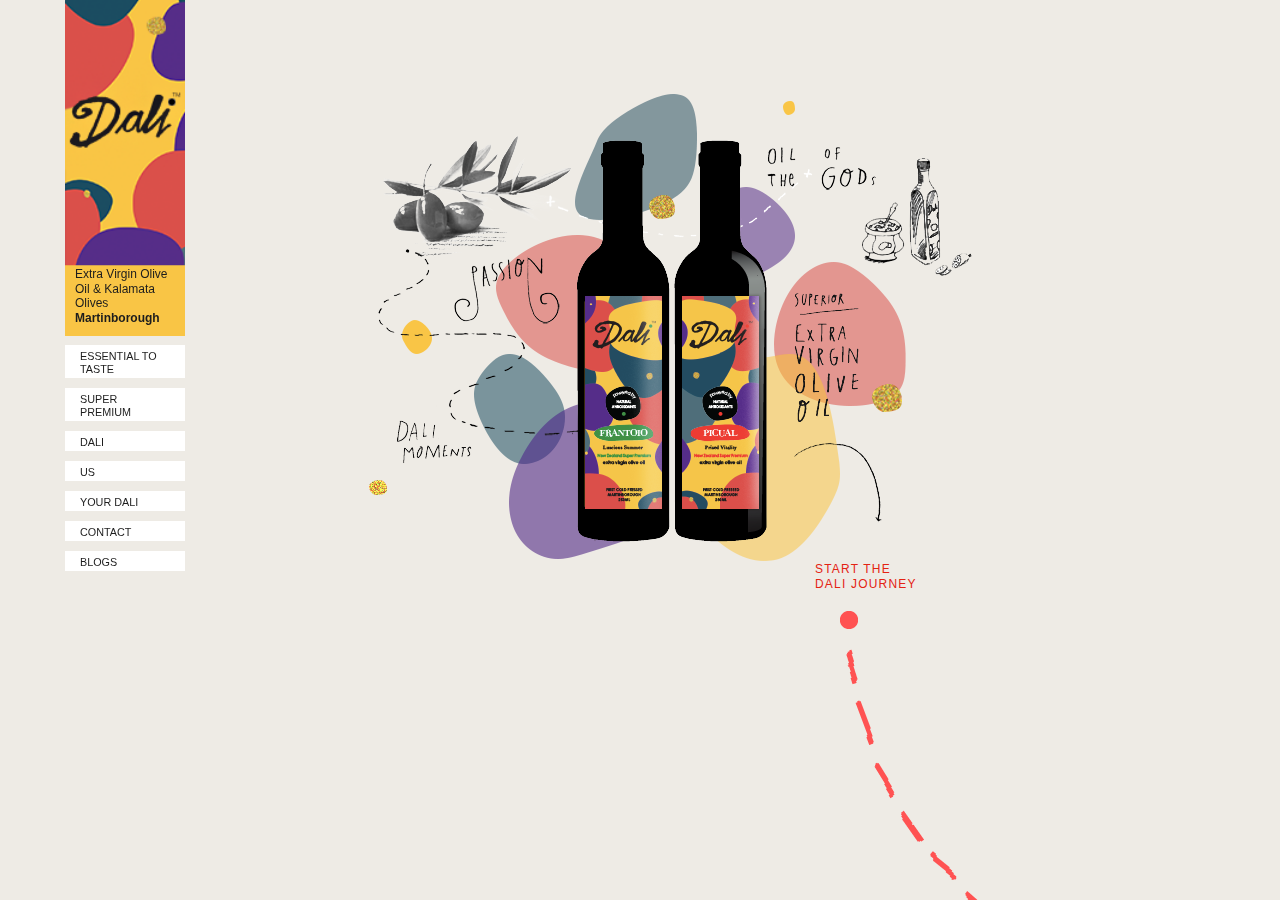
==== index.html @ 635e2612 "added award icons on mobile" ====
<!DOCTYPE html>
<html lang="en">
<head>
	<meta http-equiv="Content-Type" content="text/html; charset=utf-8">
	<meta name="keywords" content="dali moments, olives, oilve oil, extra virgin, picual,journey, award winning, wairarapa, martinborough, new zealand, aotearoa" />
	<meta content="width=device-width, initial-scale=1" name="viewport" />
	
	<link rel="shortcut icon" type="image/x-icon" href="/favicon.ico">
	<title>The Dali Journey</title>

	<link rel="stylesheet" href="scripts/reset.css?v=1" type="text/css" />
	<link rel="stylesheet" href="scripts/style.css?v=7" type="text/css" />
	<link rel="stylesheet" href="scripts/jquery.bxslider.css" type="text/css" />

	<script src="http://ajax.googleapis.com/ajax/libs/jquery/1.8.2/jquery.min.js"></script>
	<script type="text/javascript" src="scripts/js/jquery.bxslider.min.js"></script>
	<script type="text/javascript" src="scripts/js/jquery.scrollTo.js"></script>
	<script type="text/javascript" src="scripts/js/jquery.cycle.lite.js"></script>

	<script>
		$(document).ready(function() {

			$('a.panel').click(function () {
				$('a.panel').removeClass('selected');
				$(this).addClass('selected');		
				current = $(this);		
				$('#container').scrollTo($(this).attr('href'), 1100);		
				return false;
			});
		});
	</script>

	<script type="text/javascript">
		 $(window).load(function(){
		 	$('#daliMomentSlider').bxSlider({
				preloadImages: 'all',
		    	nextSeletor:'pics/next.png',
		    	prevSeletor:'pics/prev.png',
		    	infiniteLoop: false,
		    	hideControlOnEnd: true
    		});
		 	$('#heritageSlider').bxSlider({
		    	nextSeletor:'pics/next.png',
		    	prevImage:'pics/prev.png',
		    	infiniteLoop: false,
		    	hideControlOnEnd: true
    		});
    		$('#productSlider').bxSlider({
		    	nextSeletor:'pics/next.png',
		    	prevImage:'pics/prev.png',
		    	infiniteLoop: false,
		    	hideControlOnEnd: true
    		});
    	 });
	</script>
</head>

<body>

<div id="container">

	<div id="menuWrapper">
		<div id="menuLogo"><a href="#welcome" class="panel"><img src="pics/nav_img.png" alt="Dali" style="width:100%;"><span class="nav_text">Extra Virgin Olive <br> Oil & Kalamata <br>Olives <br> <b>Martinborough</b></span></a></div>
		<div id="menu" class="panel"><ul>
			<li><a href="#ourStory" class="panel">essential to taste</a></li>
			<li><a href="#whyDali" class="panel">super premium</a></li>
			<li><a href="#daliMoment" class="panel">dali</a></li>
			<li><a href="#ourHeritage" class="panel">us</a></li>
			<li><a href="#products" class="panel">your dali</a></li>
			<li><a href="#contact" class="panel">contact</a></li>
			<li><a href="http://daliolives.tumblr.com" target="_blank">blogs</a></li>
		</ul></div>
	</div>

	<!-- <div id="beta"><h1>Beta</h1></div> -->

	<div id="ContentWrapper">
		
		<!-- start of welcome panel -->
		<div id="welcome" class="item">
			<div class="content">
				<img src="pics/homepage.png" />
				<p class="start desktop-hide"><a href="#ourStory" class="panel mobile-start">Start The <br>Dali Journey</a></p>
				<div class="journey"><a href="#ourStory" class="panel"><p>Start The<br />Dali Journey</p></a>
					<img src="pics/welcome-ourStory.png" class="ml550" style="margin-top: 10px;"/>
					<a href="#welcome" class="panel"><p style="margin-left:570px; margin-top:20px;">back</p></a>
					<img src="pics/superior.png" style="margin-left:600px;"></div>
			</div>
		</div>
		<div id="clear"></div>
		<!-- end of welcome panel -->

		<!-- start of ourStory panel -->
		<div id="ourStory" class="item">
			<div class="content">
				<div class="overflow-container">				
					<img src="pics/mediterranean.png" style="margin-top:-100px;">
					<div class="title"><h1>essential to taste</h1></div>
					<div class="left">
						<img src="pics/bicycle.png"/>
						<img src="pics/wairarapa.png" class="nofullwidth" style="margin-bottom: 25px; margin-top:10px;">
						<img src="pics/vintiners.png" class="nofullwidth"></div>
					<div class="right overflow-scroll">
						<p>Kia ora. Welcome to great oil created from local living olives...</p>
						<ul class="bullet">
							<li><b style="color:#E42313;">Dali Frantoio</b>, a World’s Best Olive Oil, summer in a bottle</li>
							<li><b style="color:#19b533;">Dali Picual</b>, top robust oil Spanish-style</li>
							<li><b style="color:#009ACC;">Dali Coupage</b>, leading Tuscan-style blend</li>
							<li><b style="color:#5e319a;">Dali Koroneiki</b>, sublime Greek-style for all seasons</li>
						</ul>
						<p>And great olives...</p>
						<ul class="bullet">
							<li><b>Dali Kalamata</b>, Martinborough gems under dark skies</li>
						</ul>
						<p>From thriving earth, Dali leads in crafting olives for flavour and health. Living olives and oil powered by phenols, nature’s antioxidants. The healthiest oil tastes the best. And in Martinborough we produce some of the finest in Aotearoa and the world - essential to taste.</p>
						<p><i>“...a triumph... divine... sublime... best I’ve tasted…bloody fantastic...”</i> – customers</p>
						<p><i>“...well balanced, harmonious, complex...”</i> – international olive oil judges</p>
	                </div>
				</div>
                <div class="journey">
                	<a href="#whyDali" class="panel"><p style="margin-left:630px; margin-top:270px;">next</p></a>
                	<img src="pics/ourStory-whyDali.png" class="mobile-hide" style="margin-left:680px; margin-top: -300px;"/>
                	<a href="#ourStory" class="panel"><p style="margin-left:1695px;">back</p></a>
                </div>
			</div>
		</div>
		<div id="clear"></div>
		<!-- end of ourStory panel -->

		<!-- start of whyDali panel -->
		<div id="whyDali" class="item">
			<div class="content">
				<div class="overflow-container">
					<img src="pics/ship.png" style="margin-top:-100px" class="ml100">
					<div class="title"><h1>super premium</h1></div>
					<div class="left"><img src="pics/super-premium.png"/></div>
					<div class="right">
						<p>Extra Virgin Olive Oil (EVOO) is proven goodness – cold-milled, first extraction, no additives, infusions or impurities. EVOO demands highest standards in grove management, pressing and storage – and a certificate of approval.  See the red sticker on each bottle.</p>
						<br>
						<p>Dali goes one step further.  Our EVOO contains high levels of phenols, nature’s antioxidants.  The higher the phenolic content the more health benefits. Dali was the first olive oil in New Zealand to label phenol content, so you know the benefits we bring to you.</p>
						<br>
						<p>Dali transfers superior Estate management, care and nature directly to the bottle.  That’s why we call Dali Super Premium Extra Virgin Olive Oil.</p>
		            </div>
		        </div>
                <div class="journey">
                	<img src="pics/oil.png" style="margin-left:650px; margin-top:-150px;">
                	<a href="#daliMoment" class="panel"><p style="margin-left:100px; margin-top:-10px;">next</p></a>
                	<img src="pics/whyDali-daliMoment.png" style="margin-left:105px;"/>
                	<a href="#whyDali" class="panel"><p style="margin-left:420px; margin-top:-25px;">back</p></a>
                </div>
			</div>
		</div>
		<div id="clear"></div>
		<!-- end of whyDali panel -->

		<!-- start of daliMoment panel -->
		<div id="daliMoment" class="item">
			<div class="content">
				<div class="overflow-container">				
					<div class="title"><h1>dali</h1></div>
					<div class="left">
						<div id="daliMomentSlider">
							<img src="pics/daligoddess.png" width="300px"/>
							<img src="pics/dalivillage.png" width="300px"/>
							<img src="pics/dalichina.png" width="300px"/>
							<img src="pics/daliarabic.png" width="300px"/>
							<img src="pics/dalipainter.png" width="300px"/>
						</div>					
					</div>
					<div class="right">
						<h1>The name Dali is<br />as enduring and noble as the olive itself. Dali is a composite image<br />for our olive grove.</h1><hr style="margin:0 25px 15px; border: 1px solid #B2B2B2;"/>
						<p>Dali expresses global influences – olive varieties transported to New Zealand, the last country to be settled. Local influences provide added benefits – flavours translated by local terroir and sustainable grove management.</p>
						<img src="pics/dalimoments.png" alt="Dali Moments" style="margin: 15px 12px;"/>
					</div>
				</div>
				<div class="journey">
					
					<img src="pics/daliMoment-ourHeritage.png" style="margin-left:-380px; margin-top:50px;"/>
					<a href="#ourHeritage" class="panel"><p style="margin-left:450px; margin-top:-440px;">next</p></a>
					<a href="#daliMoment" class="panel"><p style="margin-left:-375px; margin-top:370px;">back</p></a>					
					<img src="pics/award.png" style="margin-left:-1130px;">
				</div>
				
			</div>
		</div>
		<div id="clear"></div>
		<!-- end of daliMoment panel -->

		<!--start of ourHeritage panel -->
		<div id="ourHeritage" class="item">
			<div class="content">
				<div class="overflow-container no-pt">				
					<div class="title"><h1>us</h1></div>
					<div id="heritageSlider">
						<div class="slider-1">
							<div class="left"><img src="pics/Leccino-in-hands.png"></div>
					        <div class="right overflow-scroll">
					            <p>Dali denotes leadership.  We proudly progress the best olive oil making.  As guardians of a Martinborough olive grove since 2011 we’ve sailed in a new direction to:</p>
					            <ul class="bullet">
					            	<li>Win ‘A World’s Best Olive Oil’ in New York, several Best in Class, top medals</li>
					            	<li>Win ‘The Best Luxury Olive Oils in the World’, one of 25 groves worldwide, a first for NZ</li>
					            	<li>Record polyphenols on our labels, the first in NZ to do so</li>
					            	<li>Grow by Bio-dynamic and Organic practices, doubling soil carbon in five years</li>
					            	<li>Produce our region’s first commercial Kalamata olives</li>
					            	<li>Contribute to UNICEF from sales</li>
					            </ul>
					            <p>Dali Estate undulates north on Martinborough loam soil. It supports 1100 trees thanks to innovative, regenerative farming practices. Trees grow in a diverse sward amid an indigenous wetland and assorted fruit, nut, and nitrogen-fixing trees. Biodiversity breeds beneficial soil and biotic life.</p>
					            <p>Soil is the tree’s stomach.  As the world depletes its vital topsoil and humus, we are adding to ours.  In five years, Dali Estate has doubled its Organic Matter and soil carbon, the building blocks of the fertile layer and soil energy.</p>
					        </div>
					    </div>
					    <div class="slider-2">
					    	<div class="left">
					    		<img src="pics/US_P2.png">
					    	</div>
					        <div class="right overflow-scroll">
					            <p>Soil quality is matched above the ground with seasonal foliar sprays developed by the world’s leading agronomists. Delivered to meet needs. Nature and science hand in hand.</p>
					        	<p>Adding to grove care, Dali fruit is hand-harvested, caught on the fly above the ground, and pressed early to maximise flavour and phenols, ensuring you taste living olives in our EVOO.</p>
					        	<p>Dali Estate applies global and our own research, including a new method to determine harvest time.  Our small environmental footprint aims to always be carbon negative.</p>
					        	<p>We are a family-owned business.  Ross Vintiner is the Olive Oil Maker supported by partner Andrea Stewart and daughters Zeenat and Sazia.  Dali could not exist without invaluable customers, local advisors, services, helpers, and the wonderful outlets that use and sell Dali.</p>
					        	<p>Thanks to the village – and nature – for helping us produce great olive oil and olives.</p>
					        </div>
					    </div>
					</div>
				</div>
		        <div class="journey">
		        	<img src="pics/tree.png" style="margin-left:720px; margin-top:-220px;">
		        	<a href="#products" class="panel"><p style="margin-left:500px; margin-top:-90px;">next</p></a>
		        	<img src="pics/ourHeritage-products.png" style="margin-left:-325px; margin-top:10px;"/>
		        	<a href="#ourHeritage" class="panel"><p style="margin-left:-335px; margin-top:-40px;">back</p></a>
		        </div>
		        <div class="award-container">	        	
					<img src="pics/award-logo.png">
					<img src="pics/award2.png">
		        </div>
			</div>
		</div>
		<div id="clear"></div>
		<!-- end of ourHeritage panel -->

		<!-- start of products panel -->
		<div id="products" class="item">
			<div class="content">				
		        <div class="overflow-container no-pt">
					<div class="title"><h1>your dali</h1></div>
					<div id="productSlider">
						<div class="slider-1">
							<div class="left"><img src="pics/Your-Dali-P1.png"></div>
							<div class="right overflow-scroll">
								<div id="title" style="background-color: #E42313;"><h1>Dali Picual</h1></div>
								<div class="copy">
									<p>250ml & 750ml of gourmet passion from the Estate’s supreme Spanish varietal, Picual.  Intense green, full flavour with hints of leaf, watercress, almond, apple, the world’s most stable oil with long shelf life, high smoke point and high polyphenols.  Best in Class and Gold Medals.</p>
									<p><i>Food match: Stronger foods and diva moods like roasted or frying dishes, stir fries, spiced dishes, bold soups, bread, cheese, fish, meat, roast vegetable salad, dipping if you dare, Shiraz wine</i></p>
								</div>
								<div id="title" style="background-color: #19b533;"><h1>Dali Frantoio</h1></div>
								<div class="copy">
									<p>250ml & 750ml of golden oil from the Tuscan queen of olives, the sublime Frantoio, an Estate favourite for summer dishes that last all year.  Judged in New York as a Wold’s Best Olive Oil, Best in Class, Champion and Gold Medals.</p>
									<p><i>Food match: lighter and sweeter foods, salads, cheese, dips, chocolate, ice cream, citrus zest, the one to use when you want to infuse oil, far superior made fresh in your pan; Sauvignon Blanc</i></p>
								</div>
							</div>
						</div>

						<div class="slider-2">
							<div class="left"><img src="pics/Your-Dali-P2.png"></div>
							<div class="right overflow-scroll">
								<div id="title" style="background-color:#009ACC;"><h1>Dali Coupage</h1></div>
								<div class="copy">
									<p>250ml coupage (blend) of herbaceous oils from Tuscan varieties Leccino, Frantoio and Pendolino, a luscious kiss of spice, versatile for all occasions. Good enough for a Gold Medal and to match with local Pinot Noir.</p>
									<p><i>Food match: Mediterranean such as pasta, pizza, frittata, risotto, drizzle over vegetables, salads, soups, couscous, ciabatta bread, dipping, great for making bread, pesto, hummus, sauces, muffins and cakes – use instead of butter</i></p>
			                	</div>
			                	<div id="title" style="background-color:#5e319a;"><h1>Dali Koroneiki</h1></div>
			                	<div class="copy">
			                		<p>250ml of Greek magic made in Martinborough.  Deep flavours, an oil for all seasons with potential to become the great oil of New Zealand.  On the rise. Climbing the medal board.</p>
			                		<p><i>Food match: As for Dali Coupage but with even greater versatility.  Like Dali Picual this oil stands kitchen heat.  For frying stronger foods, like seafood and vegetables, drizzling, dipping. Turn on the music and let Koroneiki sing.  </i></p>
			                	</div>
							</div>
						</div>
						<div class="slider-3">
							<div class="left"><img src="pics/Your-Dali-P3.png"></div>
							<div class="right overflow-scroll">							
								<div id="title" style="background-color:black;"><h1>Dali Kalamata</h1></div>
								<div class="copy">
									<p>Local gems in a bottle, the first commercial Kalamata olives south of Hawkes Bay, firm, rich, addictive.  Warm with Dali Frantoio. Awarded.</p>
								</div>
								<div id="title" style="background-color: grey;"><h1>Ordering</h1></div>
								<div class="copy">
									<p>To purchase Dali, it’s simple, quick with free delivery.</p>
									<ul>
										<li>1. Dali Picual, Frantoio, Coupage and Koroneiki can be purchased directly by emailing orders to <a href="mailto:info@daliolives.co.nz">info@daliolives.co.nz</a></li>
										<li>2. Minimum orders – 2x 250ml bottles of above, 2x 750mL Dali Picual or Dali Frantoio only; 6x bottles Dali Kalamata Olives. Price on application.</li>
										<li>3. Price will include GST and courier. New Zealand purchases only.</li>
										<li>4. The Vintiner’s Grove Ltd account and your delivery details are confirmed with you. Courier despatch follows receipt of your internet banking payment.</li>
									</ul>
									<p>Dali oils are available at Moore Wilson’s Fresh in the Wellington region and top Wellington and Wairarapa retailers and restaurants. Bulk sales are by negotiation.</p>
								</div>
							</div>
						</div>
						<div class="slider-4">
							<div class="left"><img src="pics/Your-Dali-P4.png"></div>
							<div class="right">							
								<div id="title" style="background-color: grey;"><h1>Care</h1></div>
								<div class="copy">
									<p>The enemies of olive oil are air, light, moisture, heat and time</p>
									<p class="tick">For best flavour and health benefits of true extra virgin olive oil, select fresh, certified oil in dark glass bottles (less than 24 months from the harvest/milling date)</p>
									<p class="tick">Store the closed bottles in a cool (15-18C), dark, dry place (not refrigerator)</p>
									<p class="tick">When opened, use EVOO within two months and olives within two weeks</p>
									<p class="tick">Look for oils high in polyphenols (above 200mg/kg are best) – Dali polyphenol levels are recorded on each bottle</p>
								</div>
							</div>
						</div>
					</div>
		        </div>
				<div class="journey">
					<a href="#contact" class="panel"><p style="margin-left:195px; margin-top:10px;">next</p>
					</a><img src="pics/products-contact.png" style="margin-left:200px;">
					<a href="#products" class="panel"><p style="margin-left:930px; margin-top:-155px;">back</p></a></div>
			</div>
		</div>
		<div id="clear"></div>
		<!-- end of proudcts panel -->

		<!-- start of contact panel -->
		<div id="contact" class="item">
			<div class="content">
				<div class="overflow-container no-pt">
					<div class="title"><h1>contact</h1></div>
					<div class="left"><img src="pics/contact.png"></div>
			        <div class="right">
						<p>To order, join our mailing list or to provide feedback, please email: </p>
						<p style="color:#FF5252;font-weight:bold"><a href="mailto:info@daliolives.co.nz">info@daliolives.co.nz</a></p>
						<p>Please read the Blogs for latest Dali news, recipes and tips on ways to use great olive oil and olives.  Thank you for your time.</p>
						<br>
						<p><i>Dali.</i></p>
						<p><i>Essential to Taste.</i></p>
	                    <img src="pics/martinborough.png" style="margin-left:25px; width: 80%; margin-top:20px;"/>
			            <img src="pics/vintiners.png" style="margin-left:280px; margin-top:-220px;" />
			        </div>
			    </div>
			</div>
		</div>
		<!-- end of contact panel -->
	</div>

</div>




</body>
---- scripts/style.css ----
body {height:100%;width:100%;margin:0;padding:0;overflow:hidden;font-family: Helvetica, Arial, sans-serif;font-size:12px;font-weight:100;color: #706F6F;background-color: #EEEBE5;}

#container {width:100%;	height:100%;position:absolute;top:0;left:0;overflow:hidden;}

a, a:hover, a:visited, a:active {color:inherit;text-decoration:none;z-index: 1000;}
p {font-size: 1em;line-height: 1.2; letter-spacing: 0.1em;margin: 10px 25px;}

#menuWrapper {z-index: 1000;width: 120px;left: 65px; top: 0;position: fixed;color: #1D1D1D;}
#menuLogo {height: 335px;background-color: #FDC400; position: relative;}
#menuLogo h1 {text-transform:uppercase;font-weight:600;font-size:1.1em;line-height:1.2;	margin-top:25px;}
#menu li {width:90px;list-style:none;margin:10px 0 10px;background-color:#ffffff;text-transform:uppercase;font-size:0.9em;line-height:1.2;padding:5px 15px 2px;}

#beta {background-color: #FDC400; width: 120px; height: 40px; clear: both; left:65px; bottom: 0; position: fixed;}
#beta h1 {text-transform:uppercase;font-weight:600;font-size:1.1em;line-height:1.2;	margin-top:15px; margin-left: 40px;}

#contentWrapper {margin:0 auto;position:relative;}

.selected {font-weight:700;}
.clear {clear:both;}
.title {background-color:#ffffff;width:130px;float:right;margin-bottom:10px;padding:5px 5px 5px 10px;font-size:1.3em;font-weight:500;text-transform:uppercase;clear: both;}
.left {width: 300px;height: 450px;margin-right: 10px;border: 5px solid #ffffff;float: left;clear: both;}
.right {width: 270px;height: 455px;margin-left: 10px;border-top: 5px solid #FBB800;float: left;background-color: #ffffff;}
.right p a{text-decoration: underline;}
.item {width:100%;height:100%;float:left;margin:0 auto;}
.content {width:600px;height:500px;position:relative;margin:5% auto;}
.journey {z-index:1; color:#FF5252;text-transform: uppercase;position: relative;}

#welcome {position:relative;}
#welcome .content {width: 700px; height: 600px;}
#welcome p {text-transform:uppercase;color:#E42313;padding-left:500px;margin-top: -30px;}

#ourStory {margin-top:50px;margin-left:1150px;position:relative;}
#ourStory .right h1{font-weight: 500;font-size: 1.5em;line-height: 1.2;letter-spacing: 0.1em;margin: 15px 15px 15px 25px;color: #B2B2B2;}

#whyDali {margin-left: 2150px; margin-top: -230px;position: relative;}
#whyDali .right h1 {font-weight: 500;font-size: 1.7em;line-height: 1.2;letter-spacing: 0.1em;margin: 15px 25px;color: #B2B2B2;}

#daliMoment {margin-left: 2400px; margin-top: 300px; position: relative;}
#daliMoment .right h1 {font-weight: 500;font-size: 1.7em;line-height: 1.2;letter-spacing: 0.1em;margin: 15px 25px;color: #B2B2B2;}
/*#daliMoment #daliMomentSlider img {margin-left: 50px; margin-top: 25px;}*/

#ourHeritage {margin-left:1400px;margin-top:70px;position: relative;}

#products {margin-left:430px; margin-top:-250px;  position:relative;}
#products .left {width: 340px; height: 450px; margin-right:10px; border:0; background-color:#F4F0EE;}
#products .right {width: 250px;margin:0; border:0;	background: none;}
#products #title {color: #ffffff; text-transform:uppercase; padding: 10px 25px;margin-bottom: 10px;font-size: 1.5em;font-weight: 600;letter-spacing: 2px;}
#products .copy h1 {padding: 25px 25px 0;font-style: italic;font-size: 1.3em;}
#products .copy h2 {padding: 5px 25px 0;font-style: italic;font-size: 1.3em;}
#products p {margin: 0 0 10px 0}

#contact {margin-left: 1500px; margin-top: -90px; margin-bottom:100px; position: relative;}
#contact .left {background-color:#ffffff;}
#contact .right h1{font-weight: 500;font-size: 1.7em;line-height: 1.2;letter-spacing: 0.1em;margin: 15px 0 15px 25px;color: #B2B2B2;}

.bx-prev{margin-left: 480px;margin-top: -30px;position: absolute;}
.bx-next {margin-left: 550px;position: absolute;margin-top: -30px;}
.bx-pager.bx-default-pager {z-index: 1000;}
#ourStory ul, #heritageSlider ul {margin: 10px 25px;}
ul li {margin-bottom: 5px;}
#ourStory ul li b{font-weight: bold;}
i {font-style: italic;}
b {font-weight: bold;}
.overflow-scroll {overflow: scroll;}
.bullet li{margin-left: 10px;position: relative;}
.bullet li:before{
	content: '•';
	position: absolute;
	left: -10px;
}
.tick {
	position: relative;
	margin-left: 20px!important;
}
.tick:before{
	content: '\2713';
    position: absolute;
    left: -15px;
}
.ml550 {
	margin-left: 550px;
}

.desktop-hide {
	display: none;
}

#menu ul li a {
	font-weight: 400;
}
#menu ul li a.selected { 
	font-weight: 700;
}

.nav_text {
    position: absolute;
    left: 0;
    width: calc(100% - 20px);
    bottom: 0px;
    padding: 10px;
    font-weight: 400;
}

.award-container {
	position: absolute;
	right: calc(100% + 10px); 
	bottom: 0;
}

.award-container img{
	width: 100px;
}

@media (max-width: 736px) {
	.award-container {
		right: unset;
		left: 0;
		display: flex;
		flex-direction: column;
	}
	.nav_text {
	    font-size: 10px;
	    line-height: 12px;
    	padding: 5px 10px;
	}
	#menuWrapper {
	    left: 0;
	    width: 100px;
	}
	#menu li {
		width: 60px;
	    margin: 10px 0;
	    padding: 5px 20px;
	}
	#menuLogo {
		height: unset;
	}
	#welcome .content {
	    height: 100vh;
	    margin: unset;
	    width: unset;
	}
	#welcome .content img{
	    width: calc(100% - 40px);
	    left: 65px;
	    top: 40%;
	    position: absolute;
	    transform: translateY(-50%);
	}

	.content {
	    width: 100vw;
	    height: 100vh;
	    margin-top: 0;
	}
	.overflow-container {
	    overflow: scroll;
	    padding-top: 100px;
	    width: 100%;
	    height: calc(85% - 100px);
	    padding-bottom: 100px;
	}
	.overflow-container.no-pt {
		padding-top: 0;
		height: 100%;
	}
	.right,
	.left {
		width: calc(100% - 100px)!important;
		position: relative;
		left: 100px;
		border: 0;
		margin-left: 0;
		height: unset;
		margin-right: 0;
		overflow: hidden;
	} 
	.right img,
	.left img {
		width: 100%;
	}
	img.nofullwidth {
		width: auto!important;
	}
	.ml100 {
		margin-left: 100px;
	}
	.mobile-hide {
		display: none;
	}
	.desktop-hide {
		display: block;
	}
	.bx-wrapper .bx-pager {
	    padding-top: 0px!important;
	    bottom: -15px!important;
	}
	.bx-wrapper .bx-viewport {
		box-shadow: none!important;
		border: 0!important;
		background: unset!important;
		left: unset!important;
	}

	#welcome p.start {
		padding-left: 0;
		margin-top: 0;
		position: absolute;
	    bottom: 25%;
	    left: 50%;
	}

	.bx-wrapper .bx-pager {
	    top: 58vh!important;
	    left: 14%;
	    height: 10px;
	}

	#daliMoment .bx-wrapper .bx-pager {
		bottom: 0%!important;
		top: unset!important;
	}

	#products .bx-wrapper .bx-pager {
		top: 430px!important;
	}

	.bx-wrapper {
		overflow: hidden;
	    width: 100%;
	}

	#ourHeritage .right {
		padding-top: 20px;
	}

	.mobile-start {
		position: relative;
	}

	.mobile-start::after {
		content: '';
		position: absolute;
		width: 10px;
		height: 10px;
		background-color: #E42313;
		border-radius: 50px;
		top: calc(100% + 10px);
	    left: 50%;
	}
}
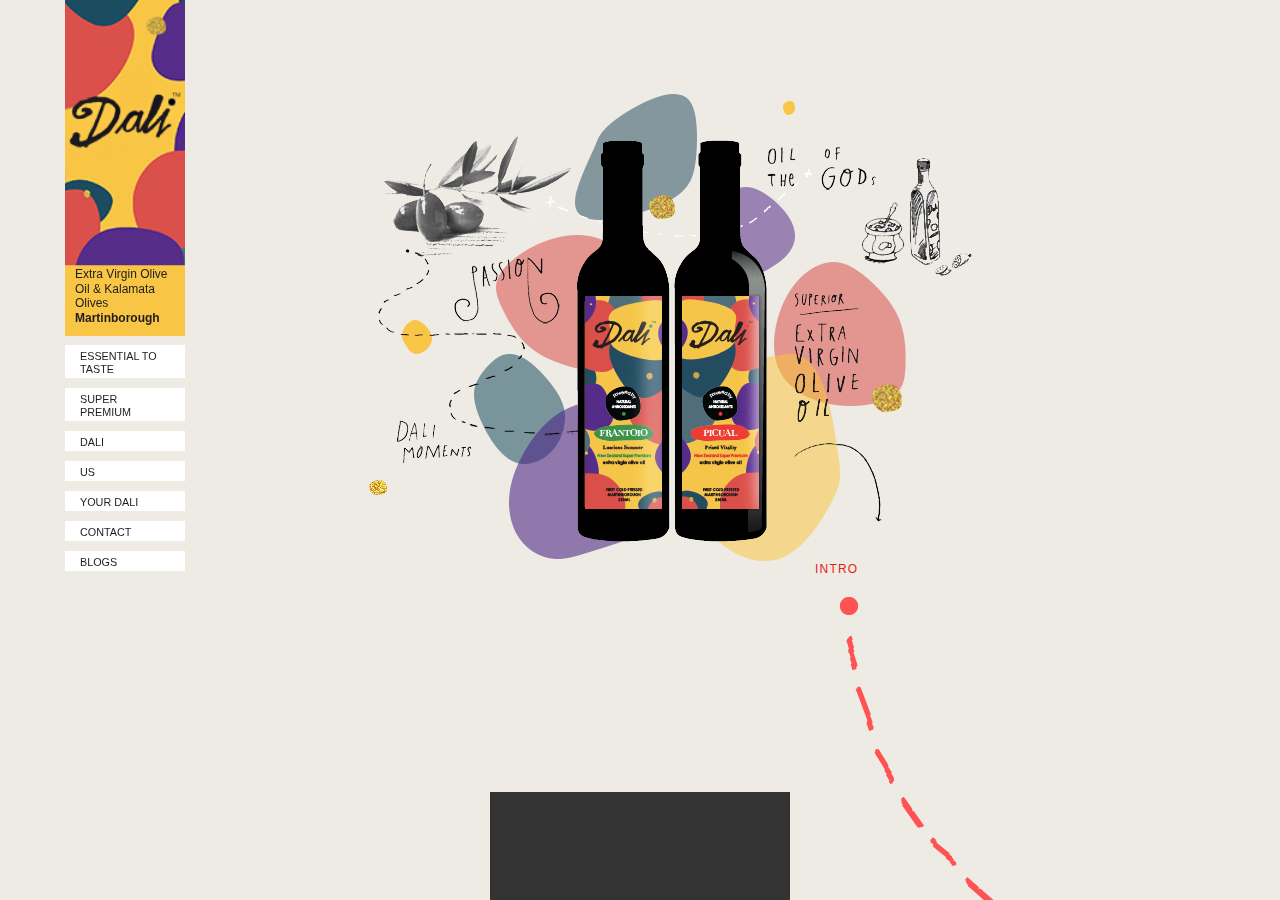
==== commit 19e99e0a: "added intro video without the video, because file is too big for git" ====
--- a/index.html
+++ b/index.html
@@ -1,346 +1,495 @@
 <!DOCTYPE html>
 <html lang="en">
+
 <head>
-	<meta http-equiv="Content-Type" content="text/html; charset=utf-8">
-	<meta name="keywords" content="dali moments, olives, oilve oil, extra virgin, picual,journey, award winning, wairarapa, martinborough, new zealand, aotearoa" />
-	<meta content="width=device-width, initial-scale=1" name="viewport" />
-	
-	<link rel="shortcut icon" type="image/x-icon" href="/favicon.ico">
-	<title>The Dali Journey</title>
-
-	<link rel="stylesheet" href="scripts/reset.css?v=1" type="text/css" />
-	<link rel="stylesheet" href="scripts/style.css?v=7" type="text/css" />
-	<link rel="stylesheet" href="scripts/jquery.bxslider.css" type="text/css" />
-
-	<script src="http://ajax.googleapis.com/ajax/libs/jquery/1.8.2/jquery.min.js"></script>
-	<script type="text/javascript" src="scripts/js/jquery.bxslider.min.js"></script>
-	<script type="text/javascript" src="scripts/js/jquery.scrollTo.js"></script>
-	<script type="text/javascript" src="scripts/js/jquery.cycle.lite.js"></script>
-
-	<script>
-		$(document).ready(function() {
-
-			$('a.panel').click(function () {
-				$('a.panel').removeClass('selected');
-				$(this).addClass('selected');		
-				current = $(this);		
-				$('#container').scrollTo($(this).attr('href'), 1100);		
-				return false;
-			});
-		});
-	</script>
-
-	<script type="text/javascript">
-		 $(window).load(function(){
-		 	$('#daliMomentSlider').bxSlider({
-				preloadImages: 'all',
-		    	nextSeletor:'pics/next.png',
-		    	prevSeletor:'pics/prev.png',
-		    	infiniteLoop: false,
-		    	hideControlOnEnd: true
-    		});
-		 	$('#heritageSlider').bxSlider({
-		    	nextSeletor:'pics/next.png',
-		    	prevImage:'pics/prev.png',
-		    	infiniteLoop: false,
-		    	hideControlOnEnd: true
-    		});
-    		$('#productSlider').bxSlider({
-		    	nextSeletor:'pics/next.png',
-		    	prevImage:'pics/prev.png',
-		    	infiniteLoop: false,
-		    	hideControlOnEnd: true
-    		});
-    	 });
-	</script>
+  <meta http-equiv="Content-Type" content="text/html; charset=utf-8">
+  <meta name="keywords"
+    content="dali moments, olives, oilve oil, extra virgin, picual,journey, award winning, wairarapa, martinborough, new zealand, aotearoa" />
+  <meta content="width=device-width, initial-scale=1" name="viewport" />
+
+  <link rel="shortcut icon" type="image/x-icon" href="/favicon.ico">
+  <title>The Dali Journey</title>
+
+  <link rel="stylesheet" href="scripts/reset.css?v=1" type="text/css" />
+  <link rel="stylesheet" href="scripts/style.css?v=8" type="text/css" />
+  <link rel="stylesheet" href="scripts/jquery.bxslider.css" type="text/css" />
+
+  <script src="http://ajax.googleapis.com/ajax/libs/jquery/1.8.2/jquery.min.js"></script>
+  <script type="text/javascript" src="scripts/js/jquery.bxslider.min.js"></script>
+  <script type="text/javascript" src="scripts/js/jquery.scrollTo.js"></script>
+  <script type="text/javascript" src="scripts/js/jquery.cycle.lite.js"></script>
+
+  <script>
+    $(document).ready(function () {
+
+      $('a.panel').click(function () {
+        $('a.panel').removeClass('selected');
+        $(this).addClass('selected');
+        current = $(this);
+        $('#container').scrollTo($(this).attr('href'), 1100);
+        return false;
+      });
+    });
+  </script>
+
+  <script type="text/javascript">
+    $(window).load(function () {
+      $('#daliMomentSlider').bxSlider({
+        preloadImages: 'all',
+        nextSeletor: 'pics/next.png',
+        prevSeletor: 'pics/prev.png',
+        infiniteLoop: false,
+        hideControlOnEnd: true
+      });
+      $('#heritageSlider').bxSlider({
+        nextSeletor: 'pics/next.png',
+        prevImage: 'pics/prev.png',
+        infiniteLoop: false,
+        hideControlOnEnd: true
+      });
+      $('#productSlider').bxSlider({
+        nextSeletor: 'pics/next.png',
+        prevImage: 'pics/prev.png',
+        infiniteLoop: false,
+        hideControlOnEnd: true
+      });
+    });
+  </script>
 </head>
 
 <body>
 
-<div id="container">
-
-	<div id="menuWrapper">
-		<div id="menuLogo"><a href="#welcome" class="panel"><img src="pics/nav_img.png" alt="Dali" style="width:100%;"><span class="nav_text">Extra Virgin Olive <br> Oil & Kalamata <br>Olives <br> <b>Martinborough</b></span></a></div>
-		<div id="menu" class="panel"><ul>
-			<li><a href="#ourStory" class="panel">essential to taste</a></li>
-			<li><a href="#whyDali" class="panel">super premium</a></li>
-			<li><a href="#daliMoment" class="panel">dali</a></li>
-			<li><a href="#ourHeritage" class="panel">us</a></li>
-			<li><a href="#products" class="panel">your dali</a></li>
-			<li><a href="#contact" class="panel">contact</a></li>
-			<li><a href="http://daliolives.tumblr.com" target="_blank">blogs</a></li>
-		</ul></div>
-	</div>
-
-	<!-- <div id="beta"><h1>Beta</h1></div> -->
-
-	<div id="ContentWrapper">
-		
-		<!-- start of welcome panel -->
-		<div id="welcome" class="item">
-			<div class="content">
-				<img src="pics/homepage.png" />
-				<p class="start desktop-hide"><a href="#ourStory" class="panel mobile-start">Start The <br>Dali Journey</a></p>
-				<div class="journey"><a href="#ourStory" class="panel"><p>Start The<br />Dali Journey</p></a>
-					<img src="pics/welcome-ourStory.png" class="ml550" style="margin-top: 10px;"/>
-					<a href="#welcome" class="panel"><p style="margin-left:570px; margin-top:20px;">back</p></a>
-					<img src="pics/superior.png" style="margin-left:600px;"></div>
-			</div>
-		</div>
-		<div id="clear"></div>
-		<!-- end of welcome panel -->
-
-		<!-- start of ourStory panel -->
-		<div id="ourStory" class="item">
-			<div class="content">
-				<div class="overflow-container">				
-					<img src="pics/mediterranean.png" style="margin-top:-100px;">
-					<div class="title"><h1>essential to taste</h1></div>
-					<div class="left">
-						<img src="pics/bicycle.png"/>
-						<img src="pics/wairarapa.png" class="nofullwidth" style="margin-bottom: 25px; margin-top:10px;">
-						<img src="pics/vintiners.png" class="nofullwidth"></div>
-					<div class="right overflow-scroll">
-						<p>Kia ora. Welcome to great oil created from local living olives...</p>
-						<ul class="bullet">
-							<li><b style="color:#E42313;">Dali Frantoio</b>, a World’s Best Olive Oil, summer in a bottle</li>
-							<li><b style="color:#19b533;">Dali Picual</b>, top robust oil Spanish-style</li>
-							<li><b style="color:#009ACC;">Dali Coupage</b>, leading Tuscan-style blend</li>
-							<li><b style="color:#5e319a;">Dali Koroneiki</b>, sublime Greek-style for all seasons</li>
-						</ul>
-						<p>And great olives...</p>
-						<ul class="bullet">
-							<li><b>Dali Kalamata</b>, Martinborough gems under dark skies</li>
-						</ul>
-						<p>From thriving earth, Dali leads in crafting olives for flavour and health. Living olives and oil powered by phenols, nature’s antioxidants. The healthiest oil tastes the best. And in Martinborough we produce some of the finest in Aotearoa and the world - essential to taste.</p>
-						<p><i>“...a triumph... divine... sublime... best I’ve tasted…bloody fantastic...”</i> – customers</p>
-						<p><i>“...well balanced, harmonious, complex...”</i> – international olive oil judges</p>
-	                </div>
-				</div>
-                <div class="journey">
-                	<a href="#whyDali" class="panel"><p style="margin-left:630px; margin-top:270px;">next</p></a>
-                	<img src="pics/ourStory-whyDali.png" class="mobile-hide" style="margin-left:680px; margin-top: -300px;"/>
-                	<a href="#ourStory" class="panel"><p style="margin-left:1695px;">back</p></a>
-                </div>
-			</div>
-		</div>
-		<div id="clear"></div>
-		<!-- end of ourStory panel -->
-
-		<!-- start of whyDali panel -->
-		<div id="whyDali" class="item">
-			<div class="content">
-				<div class="overflow-container">
-					<img src="pics/ship.png" style="margin-top:-100px" class="ml100">
-					<div class="title"><h1>super premium</h1></div>
-					<div class="left"><img src="pics/super-premium.png"/></div>
-					<div class="right">
-						<p>Extra Virgin Olive Oil (EVOO) is proven goodness – cold-milled, first extraction, no additives, infusions or impurities. EVOO demands highest standards in grove management, pressing and storage – and a certificate of approval.  See the red sticker on each bottle.</p>
-						<br>
-						<p>Dali goes one step further.  Our EVOO contains high levels of phenols, nature’s antioxidants.  The higher the phenolic content the more health benefits. Dali was the first olive oil in New Zealand to label phenol content, so you know the benefits we bring to you.</p>
-						<br>
-						<p>Dali transfers superior Estate management, care and nature directly to the bottle.  That’s why we call Dali Super Premium Extra Virgin Olive Oil.</p>
-		            </div>
-		        </div>
-                <div class="journey">
-                	<img src="pics/oil.png" style="margin-left:650px; margin-top:-150px;">
-                	<a href="#daliMoment" class="panel"><p style="margin-left:100px; margin-top:-10px;">next</p></a>
-                	<img src="pics/whyDali-daliMoment.png" style="margin-left:105px;"/>
-                	<a href="#whyDali" class="panel"><p style="margin-left:420px; margin-top:-25px;">back</p></a>
-                </div>
-			</div>
-		</div>
-		<div id="clear"></div>
-		<!-- end of whyDali panel -->
-
-		<!-- start of daliMoment panel -->
-		<div id="daliMoment" class="item">
-			<div class="content">
-				<div class="overflow-container">				
-					<div class="title"><h1>dali</h1></div>
-					<div class="left">
-						<div id="daliMomentSlider">
-							<img src="pics/daligoddess.png" width="300px"/>
-							<img src="pics/dalivillage.png" width="300px"/>
-							<img src="pics/dalichina.png" width="300px"/>
-							<img src="pics/daliarabic.png" width="300px"/>
-							<img src="pics/dalipainter.png" width="300px"/>
-						</div>					
-					</div>
-					<div class="right">
-						<h1>The name Dali is<br />as enduring and noble as the olive itself. Dali is a composite image<br />for our olive grove.</h1><hr style="margin:0 25px 15px; border: 1px solid #B2B2B2;"/>
-						<p>Dali expresses global influences – olive varieties transported to New Zealand, the last country to be settled. Local influences provide added benefits – flavours translated by local terroir and sustainable grove management.</p>
-						<img src="pics/dalimoments.png" alt="Dali Moments" style="margin: 15px 12px;"/>
-					</div>
-				</div>
-				<div class="journey">
-					
-					<img src="pics/daliMoment-ourHeritage.png" style="margin-left:-380px; margin-top:50px;"/>
-					<a href="#ourHeritage" class="panel"><p style="margin-left:450px; margin-top:-440px;">next</p></a>
-					<a href="#daliMoment" class="panel"><p style="margin-left:-375px; margin-top:370px;">back</p></a>					
-					<img src="pics/award.png" style="margin-left:-1130px;">
-				</div>
-				
-			</div>
-		</div>
-		<div id="clear"></div>
-		<!-- end of daliMoment panel -->
-
-		<!--start of ourHeritage panel -->
-		<div id="ourHeritage" class="item">
-			<div class="content">
-				<div class="overflow-container no-pt">				
-					<div class="title"><h1>us</h1></div>
-					<div id="heritageSlider">
-						<div class="slider-1">
-							<div class="left"><img src="pics/Leccino-in-hands.png"></div>
-					        <div class="right overflow-scroll">
-					            <p>Dali denotes leadership.  We proudly progress the best olive oil making.  As guardians of a Martinborough olive grove since 2011 we’ve sailed in a new direction to:</p>
-					            <ul class="bullet">
-					            	<li>Win ‘A World’s Best Olive Oil’ in New York, several Best in Class, top medals</li>
-					            	<li>Win ‘The Best Luxury Olive Oils in the World’, one of 25 groves worldwide, a first for NZ</li>
-					            	<li>Record polyphenols on our labels, the first in NZ to do so</li>
-					            	<li>Grow by Bio-dynamic and Organic practices, doubling soil carbon in five years</li>
-					            	<li>Produce our region’s first commercial Kalamata olives</li>
-					            	<li>Contribute to UNICEF from sales</li>
-					            </ul>
-					            <p>Dali Estate undulates north on Martinborough loam soil. It supports 1100 trees thanks to innovative, regenerative farming practices. Trees grow in a diverse sward amid an indigenous wetland and assorted fruit, nut, and nitrogen-fixing trees. Biodiversity breeds beneficial soil and biotic life.</p>
-					            <p>Soil is the tree’s stomach.  As the world depletes its vital topsoil and humus, we are adding to ours.  In five years, Dali Estate has doubled its Organic Matter and soil carbon, the building blocks of the fertile layer and soil energy.</p>
-					        </div>
-					    </div>
-					    <div class="slider-2">
-					    	<div class="left">
-					    		<img src="pics/US_P2.png">
-					    	</div>
-					        <div class="right overflow-scroll">
-					            <p>Soil quality is matched above the ground with seasonal foliar sprays developed by the world’s leading agronomists. Delivered to meet needs. Nature and science hand in hand.</p>
-					        	<p>Adding to grove care, Dali fruit is hand-harvested, caught on the fly above the ground, and pressed early to maximise flavour and phenols, ensuring you taste living olives in our EVOO.</p>
-					        	<p>Dali Estate applies global and our own research, including a new method to determine harvest time.  Our small environmental footprint aims to always be carbon negative.</p>
-					        	<p>We are a family-owned business.  Ross Vintiner is the Olive Oil Maker supported by partner Andrea Stewart and daughters Zeenat and Sazia.  Dali could not exist without invaluable customers, local advisors, services, helpers, and the wonderful outlets that use and sell Dali.</p>
-					        	<p>Thanks to the village – and nature – for helping us produce great olive oil and olives.</p>
-					        </div>
-					    </div>
-					</div>
-				</div>
-		        <div class="journey">
-		        	<img src="pics/tree.png" style="margin-left:720px; margin-top:-220px;">
-		        	<a href="#products" class="panel"><p style="margin-left:500px; margin-top:-90px;">next</p></a>
-		        	<img src="pics/ourHeritage-products.png" style="margin-left:-325px; margin-top:10px;"/>
-		        	<a href="#ourHeritage" class="panel"><p style="margin-left:-335px; margin-top:-40px;">back</p></a>
-		        </div>
-		        <div class="award-container">	        	
-					<img src="pics/award-logo.png">
-					<img src="pics/award2.png">
-		        </div>
-			</div>
-		</div>
-		<div id="clear"></div>
-		<!-- end of ourHeritage panel -->
-
-		<!-- start of products panel -->
-		<div id="products" class="item">
-			<div class="content">				
-		        <div class="overflow-container no-pt">
-					<div class="title"><h1>your dali</h1></div>
-					<div id="productSlider">
-						<div class="slider-1">
-							<div class="left"><img src="pics/Your-Dali-P1.png"></div>
-							<div class="right overflow-scroll">
-								<div id="title" style="background-color: #E42313;"><h1>Dali Picual</h1></div>
-								<div class="copy">
-									<p>250ml & 750ml of gourmet passion from the Estate’s supreme Spanish varietal, Picual.  Intense green, full flavour with hints of leaf, watercress, almond, apple, the world’s most stable oil with long shelf life, high smoke point and high polyphenols.  Best in Class and Gold Medals.</p>
-									<p><i>Food match: Stronger foods and diva moods like roasted or frying dishes, stir fries, spiced dishes, bold soups, bread, cheese, fish, meat, roast vegetable salad, dipping if you dare, Shiraz wine</i></p>
-								</div>
-								<div id="title" style="background-color: #19b533;"><h1>Dali Frantoio</h1></div>
-								<div class="copy">
-									<p>250ml & 750ml of golden oil from the Tuscan queen of olives, the sublime Frantoio, an Estate favourite for summer dishes that last all year.  Judged in New York as a Wold’s Best Olive Oil, Best in Class, Champion and Gold Medals.</p>
-									<p><i>Food match: lighter and sweeter foods, salads, cheese, dips, chocolate, ice cream, citrus zest, the one to use when you want to infuse oil, far superior made fresh in your pan; Sauvignon Blanc</i></p>
-								</div>
-							</div>
-						</div>
-
-						<div class="slider-2">
-							<div class="left"><img src="pics/Your-Dali-P2.png"></div>
-							<div class="right overflow-scroll">
-								<div id="title" style="background-color:#009ACC;"><h1>Dali Coupage</h1></div>
-								<div class="copy">
-									<p>250ml coupage (blend) of herbaceous oils from Tuscan varieties Leccino, Frantoio and Pendolino, a luscious kiss of spice, versatile for all occasions. Good enough for a Gold Medal and to match with local Pinot Noir.</p>
-									<p><i>Food match: Mediterranean such as pasta, pizza, frittata, risotto, drizzle over vegetables, salads, soups, couscous, ciabatta bread, dipping, great for making bread, pesto, hummus, sauces, muffins and cakes – use instead of butter</i></p>
-			                	</div>
-			                	<div id="title" style="background-color:#5e319a;"><h1>Dali Koroneiki</h1></div>
-			                	<div class="copy">
-			                		<p>250ml of Greek magic made in Martinborough.  Deep flavours, an oil for all seasons with potential to become the great oil of New Zealand.  On the rise. Climbing the medal board.</p>
-			                		<p><i>Food match: As for Dali Coupage but with even greater versatility.  Like Dali Picual this oil stands kitchen heat.  For frying stronger foods, like seafood and vegetables, drizzling, dipping. Turn on the music and let Koroneiki sing.  </i></p>
-			                	</div>
-							</div>
-						</div>
-						<div class="slider-3">
-							<div class="left"><img src="pics/Your-Dali-P3.png"></div>
-							<div class="right overflow-scroll">							
-								<div id="title" style="background-color:black;"><h1>Dali Kalamata</h1></div>
-								<div class="copy">
-									<p>Local gems in a bottle, the first commercial Kalamata olives south of Hawkes Bay, firm, rich, addictive.  Warm with Dali Frantoio. Awarded.</p>
-								</div>
-								<div id="title" style="background-color: grey;"><h1>Ordering</h1></div>
-								<div class="copy">
-									<p>To purchase Dali, it’s simple, quick with free delivery.</p>
-									<ul>
-										<li>1. Dali Picual, Frantoio, Coupage and Koroneiki can be purchased directly by emailing orders to <a href="mailto:info@daliolives.co.nz">info@daliolives.co.nz</a></li>
-										<li>2. Minimum orders – 2x 250ml bottles of above, 2x 750mL Dali Picual or Dali Frantoio only; 6x bottles Dali Kalamata Olives. Price on application.</li>
-										<li>3. Price will include GST and courier. New Zealand purchases only.</li>
-										<li>4. The Vintiner’s Grove Ltd account and your delivery details are confirmed with you. Courier despatch follows receipt of your internet banking payment.</li>
-									</ul>
-									<p>Dali oils are available at Moore Wilson’s Fresh in the Wellington region and top Wellington and Wairarapa retailers and restaurants. Bulk sales are by negotiation.</p>
-								</div>
-							</div>
-						</div>
-						<div class="slider-4">
-							<div class="left"><img src="pics/Your-Dali-P4.png"></div>
-							<div class="right">							
-								<div id="title" style="background-color: grey;"><h1>Care</h1></div>
-								<div class="copy">
-									<p>The enemies of olive oil are air, light, moisture, heat and time</p>
-									<p class="tick">For best flavour and health benefits of true extra virgin olive oil, select fresh, certified oil in dark glass bottles (less than 24 months from the harvest/milling date)</p>
-									<p class="tick">Store the closed bottles in a cool (15-18C), dark, dry place (not refrigerator)</p>
-									<p class="tick">When opened, use EVOO within two months and olives within two weeks</p>
-									<p class="tick">Look for oils high in polyphenols (above 200mg/kg are best) – Dali polyphenol levels are recorded on each bottle</p>
-								</div>
-							</div>
-						</div>
-					</div>
-		        </div>
-				<div class="journey">
-					<a href="#contact" class="panel"><p style="margin-left:195px; margin-top:10px;">next</p>
-					</a><img src="pics/products-contact.png" style="margin-left:200px;">
-					<a href="#products" class="panel"><p style="margin-left:930px; margin-top:-155px;">back</p></a></div>
-			</div>
-		</div>
-		<div id="clear"></div>
-		<!-- end of proudcts panel -->
-
-		<!-- start of contact panel -->
-		<div id="contact" class="item">
-			<div class="content">
-				<div class="overflow-container no-pt">
-					<div class="title"><h1>contact</h1></div>
-					<div class="left"><img src="pics/contact.png"></div>
-			        <div class="right">
-						<p>To order, join our mailing list or to provide feedback, please email: </p>
-						<p style="color:#FF5252;font-weight:bold"><a href="mailto:info@daliolives.co.nz">info@daliolives.co.nz</a></p>
-						<p>Please read the Blogs for latest Dali news, recipes and tips on ways to use great olive oil and olives.  Thank you for your time.</p>
-						<br>
-						<p><i>Dali.</i></p>
-						<p><i>Essential to Taste.</i></p>
-	                    <img src="pics/martinborough.png" style="margin-left:25px; width: 80%; margin-top:20px;"/>
-			            <img src="pics/vintiners.png" style="margin-left:280px; margin-top:-220px;" />
-			        </div>
-			    </div>
-			</div>
-		</div>
-		<!-- end of contact panel -->
-	</div>
-
-</div>
+  <div id="container">
+
+    <div id="menuWrapper">
+      <div id="menuLogo"><a href="#welcome" class="panel"><img src="pics/nav_img.png" alt="Dali"
+            style="width:100%;"><span class="nav_text">Extra Virgin Olive <br> Oil & Kalamata <br>Olives <br>
+            <b>Martinborough</b></span></a></div>
+      <div id="menu" class="panel">
+        <ul>
+          <li><a href="#ourStory" class="panel">essential to taste</a></li>
+          <li><a href="#whyDali" class="panel">super premium</a></li>
+          <li><a href="#daliMoment" class="panel">dali</a></li>
+          <li><a href="#ourHeritage" class="panel">us</a></li>
+          <li><a href="#products" class="panel">your dali</a></li>
+          <li><a href="#contact" class="panel">contact</a></li>
+          <li><a href="http://daliolives.tumblr.com" target="_blank">blogs</a></li>
+        </ul>
+      </div>
+    </div>
+
+    <!-- <div id="beta"><h1>Beta</h1></div> -->
+
+    <div id="ContentWrapper">
+      <!-- start of welcome panel -->
+      <div id="welcome" class="item">
+        <div class="content">
+          <img src="pics/homepage.png" />
+          <div class="journey">
+            <a href="#intro" class="panel">
+              <p>Intro</p>
+            </a>
+            <img src="pics/welcome-ourStory.png" class="ml550" style="margin-top: 10px;" />
+            <a href="#welcome" class="panel">
+              <p style="margin-left: 570px; margin-top: 20px;">back</p>
+            </a>
+            <img src="pics/superior.png" style="margin-left: 600px;" />
+          </div>
+        </div>
+      </div>
+      <div id="clear"></div>
+      <!-- end of welcome panel -->
+
+      <!-- intro panel -->
+      <div id="intro" class="item">
+        <div class="content" style="text-align: center;">
+          <video controls style="height: 100%;">
+            <source src="videos/Dali-Olives.mp4" type="video/mp4">
+          </video>
+          <p class="start desktop-hide">
+            <a href="#ourStory" class="panel mobile-start">Start The <br>Dali Journey</a>
+          </p>
+          <a href="#ourStory" class="panel">
+            <p>Start The<br>Dali Journey</p>
+          </a>
+        </div>
+      </div>
+      <div id="clear"></div>
+      <!-- end of intro panel -->
+
+      <!-- start of ourStory panel -->
+      <div id="ourStory" class="item">
+        <div class="content">
+          <div class="overflow-container">
+            <img src="pics/mediterranean.png" style="margin-top: -100px;" />
+            <div class="title">
+              <h1>essential to taste</h1>
+            </div>
+            <div class="left">
+              <img src="pics/bicycle.png" />
+              <img src="pics/wairarapa.png" class="nofullwidth" style="margin-bottom: 25px; margin-top: 10px;" />
+              <img src="pics/vintiners.png" class="nofullwidth" />
+            </div>
+
+            <div class="right overflow-scroll">
+              <p>
+                Kia ora. Welcome to great oil created from local living
+                olives...
+              </p>
+              <ul class="bullet">
+                <li>
+                  <b style="color: #e42313;">Dali Frantoio</b>, a World’s Best
+                  Olive Oil, summer in a bottle
+                </li>
+                <li>
+                  <b style="color: #19b533;">Dali Picual</b>, top robust oil
+                  Spanish-style
+                </li>
+                <li>
+                  <b style="color: #009acc;">Dali Coupage</b>, leading
+                  Tuscan-style blend
+                </li>
+                <li>
+                  <b style="color: #5e319a;">Dali Koroneiki</b>, sublime
+                  Greek-style for all seasons
+                </li>
+              </ul>
+              <p>And great olives...</p>
+              <ul class="bullet">
+                <li>
+                  <b>Dali Kalamata</b>, Martinborough gems under dark skies
+                </li>
+              </ul>
+              <p>
+                From thriving earth, Dali leads in crafting olives for flavour
+                and health. Living olives and oil powered by phenols, nature’s
+                antioxidants. The healthiest oil tastes the best. And in
+                Martinborough we produce some of the finest in Aotearoa and
+                the world - essential to taste.
+              </p>
+              <p>
+                <i>“...a triumph... divine... sublime... best I’ve
+                  tasted…bloody fantastic...”</i>
+                – customers
+              </p>
+              <p>
+                <i>“...well balanced, harmonious, complex...”</i> –
+                international olive oil judges
+              </p>
+            </div>
+          </div>
+          <div class="journey">
+            <a href="#whyDali" class="panel">
+              <p style="margin-left: 630px; margin-top: 270px;">next</p>
+            </a>
+            <img src="pics/ourStory-whyDali.png" class="mobile-hide" style="margin-left: 680px; margin-top: -300px;" />
+            <a href="#ourStory" class="panel">
+              <p style="margin-left: 1695px;">back</p>
+            </a>
+          </div>
+        </div>
+      </div>
+      <div id="clear"></div>
+      <!-- end of ourStory panel -->
+
+      <!-- start of whyDali panel -->
+      <div id="whyDali" class="item">
+        <div class="content">
+          <div class="overflow-container">
+            <img src="pics/ship.png" style="margin-top:-100px" class="ml100">
+            <div class="title">
+              <h1>super premium</h1>
+            </div>
+            <div class="left"><img src="pics/super-premium.png" /></div>
+            <div class="right">
+              <p>Extra Virgin Olive Oil (EVOO) is proven goodness – cold-milled, first extraction, no additives,
+                infusions or impurities. EVOO demands highest standards in grove management, pressing and storage – and
+                a certificate of approval. See the red sticker on each bottle.</p>
+              <br>
+              <p>Dali goes one step further. Our EVOO contains high levels of phenols, nature’s antioxidants. The higher
+                the phenolic content the more health benefits. Dali was the first olive oil in New Zealand to label
+                phenol content, so you know the benefits we bring to you.</p>
+              <br>
+              <p>Dali transfers superior Estate management, care and nature directly to the bottle. That’s why we call
+                Dali Super Premium Extra Virgin Olive Oil.</p>
+            </div>
+          </div>
+          <div class="journey">
+            <img src="pics/oil.png" style="margin-left:650px; margin-top:-150px;">
+            <a href="#daliMoment" class="panel">
+              <p style="margin-left:100px; margin-top:-10px;">next</p>
+            </a>
+            <img src="pics/whyDali-daliMoment.png" style="margin-left:105px;" />
+            <a href="#whyDali" class="panel">
+              <p style="margin-left:420px; margin-top:-25px;">back</p>
+            </a>
+          </div>
+        </div>
+      </div>
+      <div id="clear"></div>
+      <!-- end of whyDali panel -->
+
+      <!-- start of daliMoment panel -->
+      <div id="daliMoment" class="item">
+        <div class="content">
+          <div class="overflow-container">
+            <div class="title">
+              <h1>dali</h1>
+            </div>
+            <div class="left">
+              <div id="daliMomentSlider">
+                <img src="pics/daligoddess.png" width="300px" />
+                <img src="pics/dalivillage.png" width="300px" />
+                <img src="pics/dalichina.png" width="300px" />
+                <img src="pics/daliarabic.png" width="300px" />
+                <img src="pics/dalipainter.png" width="300px" />
+              </div>
+            </div>
+            <div class="right">
+              <h1>The name Dali is<br />as enduring and noble as the olive itself. Dali is a composite image<br />for
+                our olive grove.</h1>
+              <hr style="margin:0 25px 15px; border: 1px solid #B2B2B2;" />
+              <p>Dali expresses global influences – olive varieties transported to New Zealand, the last country to be
+                settled. Local influences provide added benefits – flavours translated by local terroir and sustainable
+                grove management.</p>
+              <img src="pics/dalimoments.png" alt="Dali Moments" style="margin: 15px 12px;" />
+            </div>
+          </div>
+          <div class="journey">
+
+            <img src="pics/daliMoment-ourHeritage.png" style="margin-left:-380px; margin-top:50px;" />
+            <a href="#ourHeritage" class="panel">
+              <p style="margin-left:450px; margin-top:-440px;">next</p>
+            </a>
+            <a href="#daliMoment" class="panel">
+              <p style="margin-left:-375px; margin-top:370px;">back</p>
+            </a>
+          </div>
+
+        </div>
+      </div>
+      <div id="clear"></div>
+      <!-- end of daliMoment panel -->
+
+      <!--start of ourHeritage panel -->
+      <div id="ourHeritage" class="item">
+        <div class="content">
+          <div class="overflow-container no-pt">
+            <div class="title">
+              <h1>us</h1>
+            </div>
+            <div id="heritageSlider">
+              <div class="slider-1">
+                <div class="left"><img src="pics/Leccino-in-hands.png"></div>
+                <div class="right overflow-scroll">
+                  <p>Dali denotes leadership. We proudly progress the best olive oil making. As guardians of a
+                    Martinborough olive grove since 2011 we’ve sailed in a new direction to:</p>
+                  <ul class="bullet">
+                    <li>Win ‘A World’s Best Olive Oil’ in New York, several Best in Class, top medals</li>
+                    <li>Win ‘The Best Luxury Olive Oils in the World’, one of 25 groves worldwide, a first for NZ</li>
+                    <li>Record polyphenols on our labels, the first in NZ to do so</li>
+                    <li>Grow by Bio-dynamic and Organic practices, doubling soil carbon in five years</li>
+                    <li>Produce our region’s first commercial Kalamata olives</li>
+                    <li>Contribute to UNICEF from sales</li>
+                  </ul>
+                  <p>Dali Estate undulates north on Martinborough loam soil. It supports 1100 trees thanks to
+                    innovative, regenerative farming practices. Trees grow in a diverse sward amid an indigenous wetland
+                    and assorted fruit, nut, and nitrogen-fixing trees. Biodiversity breeds beneficial soil and biotic
+                    life.</p>
+                  <p>Soil is the tree’s stomach. As the world depletes its vital topsoil and humus, we are adding to
+                    ours. In five years, Dali Estate has doubled its Organic Matter and soil carbon, the building blocks
+                    of the fertile layer and soil energy.</p>
+                </div>
+              </div>
+              <div class="slider-2">
+                <div class="left">
+                  <img src="pics/US_P2.png">
+                </div>
+                <div class="right overflow-scroll">
+                  <p>Soil quality is matched above the ground with seasonal foliar sprays developed by the world’s
+                    leading agronomists. Delivered to meet needs. Nature and science hand in hand.</p>
+                  <p>Adding to grove care, Dali fruit is hand-harvested, caught on the fly above the ground, and pressed
+                    early to maximise flavour and phenols, ensuring you taste living olives in our EVOO.</p>
+                  <p>Dali Estate applies global and our own research, including a new method to determine harvest time.
+                    Our small environmental footprint aims to always be carbon negative.</p>
+                  <p>We are a family-owned business. Ross Vintiner is the Olive Oil Maker supported by partner Andrea
+                    Stewart and daughters Zeenat and Sazia. Dali could not exist without invaluable customers, local
+                    advisors, services, helpers, and the wonderful outlets that use and sell Dali.</p>
+                  <p>Thanks to the village – and nature – for helping us produce great olive oil and olives.</p>
+                </div>
+              </div>
+            </div>
+          </div>
+          <div class="journey">
+            <img src="pics/tree.png" style="margin-left:720px; margin-top:-220px;">
+            <a href="#products" class="panel">
+              <p style="margin-left:500px; margin-top:-90px;">next</p>
+            </a>
+            <img src="pics/ourHeritage-products.png" style="margin-left:-325px; margin-top:10px;" />
+            <a href="#ourHeritage" class="panel">
+              <p style="margin-left:-335px; margin-top:-40px;">back</p>
+            </a>
+          </div>
+          <div class="award-container">
+            <img src="pics/award.png" class="awardwinning">
+            <img src="pics/award-logo.png">
+            <img src="pics/award2.png" class="twofive">
+            <img src="pics/luxurylogo.png" class="worldaward">
+          </div>
+        </div>
+      </div>
+      <div id="clear"></div>
+      <!-- end of ourHeritage panel -->
+
+      <!-- start of products panel -->
+      <div id="products" class="item">
+        <div class="content">
+          <div class="overflow-container no-pt">
+            <div class="title">
+              <h1>your dali</h1>
+            </div>
+            <div id="productSlider">
+              <div class="slider-1">
+                <div class="left"><img src="pics/Your-Dali-P1.png"></div>
+                <div class="right overflow-scroll">
+                  <div id="title" style="background-color: #E42313;">
+                    <h1>Dali Picual</h1>
+                  </div>
+                  <div class="copy">
+                    <p>250ml & 750ml of gourmet passion from the Estate’s supreme Spanish varietal, Picual. Intense
+                      green, full flavour with hints of leaf, watercress, almond, apple, the world’s most stable oil
+                      with long shelf life, high smoke point and high polyphenols. Best in Class and Gold Medals.</p>
+                    <p><i>Food match: Stronger foods and diva moods like roasted or frying dishes, stir fries, spiced
+                        dishes, bold soups, bread, cheese, fish, meat, roast vegetable salad, dipping if you dare,
+                        Shiraz wine</i></p>
+                  </div>
+                  <div id="title" style="background-color: #19b533;">
+                    <h1>Dali Frantoio</h1>
+                  </div>
+                  <div class="copy">
+                    <p>250ml & 750ml of golden oil from the Tuscan queen of olives, the sublime Frantoio, an Estate
+                      favourite for summer dishes that last all year. Judged in New York as a Wold’s Best Olive Oil,
+                      Best in Class, Champion and Gold Medals.</p>
+                    <p><i>Food match: lighter and sweeter foods, salads, cheese, dips, chocolate, ice cream, citrus
+                        zest, the one to use when you want to infuse oil, far superior made fresh in your pan; Sauvignon
+                        Blanc</i></p>
+                  </div>
+                </div>
+              </div>
+
+              <div class="slider-2">
+                <div class="left"><img src="pics/Your-Dali-P2.png"></div>
+                <div class="right overflow-scroll">
+                  <div id="title" style="background-color:#009ACC;">
+                    <h1>Dali Coupage</h1>
+                  </div>
+                  <div class="copy">
+                    <p>250ml coupage (blend) of herbaceous oils from Tuscan varieties Leccino, Frantoio and Pendolino, a
+                      luscious kiss of spice, versatile for all occasions. Good enough for a Gold Medal and to match
+                      with local Pinot Noir.</p>
+                    <p><i>Food match: Mediterranean such as pasta, pizza, frittata, risotto, drizzle over vegetables,
+                        salads, soups, couscous, ciabatta bread, dipping, great for making bread, pesto, hummus, sauces,
+                        muffins and cakes – use instead of butter</i></p>
+                  </div>
+                  <div id="title" style="background-color:#5e319a;">
+                    <h1>Dali Koroneiki</h1>
+                  </div>
+                  <div class="copy">
+                    <p>250ml of Greek magic made in Martinborough. Deep flavours, an oil for all seasons with potential
+                      to become the great oil of New Zealand. On the rise. Climbing the medal board.</p>
+                    <p><i>Food match: As for Dali Coupage but with even greater versatility. Like Dali Picual this oil
+                        stands kitchen heat. For frying stronger foods, like seafood and vegetables, drizzling, dipping.
+                        Turn on the music and let Koroneiki sing. </i></p>
+                  </div>
+                </div>
+              </div>
+              <div class="slider-3">
+                <div class="left"><img src="pics/Your-Dali-P3.png"></div>
+                <div class="right overflow-scroll">
+                  <div id="title" style="background-color:black;">
+                    <h1>Dali Kalamata</h1>
+                  </div>
+                  <div class="copy">
+                    <p>Local gems in a bottle, the first commercial Kalamata olives south of Hawkes Bay, firm, rich,
+                      addictive. Warm with Dali Frantoio. Awarded.</p>
+                  </div>
+                  <div id="title" style="background-color: grey;">
+                    <h1>Ordering</h1>
+                  </div>
+                  <div class="copy">
+                    <p>To purchase Dali, it’s simple, quick with free delivery.</p>
+                    <ul>
+                      <li>1. Dali Picual, Frantoio, Coupage and Koroneiki can be purchased directly by emailing orders
+                        to <a href="mailto:info@daliolives.co.nz">info@daliolives.co.nz</a></li>
+                      <li>2. Minimum orders – 2x 250ml bottles of above, 2x 750mL Dali Picual or Dali Frantoio only; 6x
+                        bottles Dali Kalamata Olives. Price on application.</li>
+                      <li>3. Price will include GST and courier. New Zealand purchases only.</li>
+                      <li>4. The Vintiner’s Grove Ltd account and your delivery details are confirmed with you. Courier
+                        despatch follows receipt of your internet banking payment.</li>
+                    </ul>
+                    <p>Dali oils are available at Moore Wilson’s Fresh in the Wellington region and top Wellington and
+                      Wairarapa retailers and restaurants. Bulk sales are by negotiation.</p>
+                  </div>
+                </div>
+              </div>
+              <div class="slider-4">
+                <div class="left"><img src="pics/Your-Dali-P4.png"></div>
+                <div class="right">
+                  <div id="title" style="background-color: grey;">
+                    <h1>Care</h1>
+                  </div>
+                  <div class="copy">
+                    <p>The enemies of olive oil are air, light, moisture, heat and time</p>
+                    <p class="tick">For best flavour and health benefits of true extra virgin olive oil, select fresh,
+                      certified oil in dark glass bottles (less than 24 months from the harvest/milling date)</p>
+                    <p class="tick">Store the closed bottles in a cool (15-18C), dark, dry place (not refrigerator)</p>
+                    <p class="tick">When opened, use EVOO within two months and olives within two weeks</p>
+                    <p class="tick">Look for oils high in polyphenols (above 200mg/kg are best) – Dali polyphenol levels
+                      are recorded on each bottle</p>
+                  </div>
+                </div>
+              </div>
+            </div>
+          </div>
+          <div class="journey">
+            <a href="#contact" class="panel">
+              <p style="margin-left:195px; margin-top:10px;">next</p>
+            </a><img src="pics/products-contact.png" style="margin-left:200px;">
+            <a href="#products" class="panel">
+              <p style="margin-left:930px; margin-top:-155px;">back</p>
+            </a></div>
+        </div>
+      </div>
+      <div id="clear"></div>
+      <!-- end of proudcts panel -->
+
+      <!-- start of contact panel -->
+      <div id="contact" class="item">
+        <div class="content">
+          <div class="overflow-container no-pt">
+            <div class="title">
+              <h1>contact</h1>
+            </div>
+            <div class="left"><img src="pics/contact.png"></div>
+            <div class="right">
+              <p>To order, join our mailing list or to provide feedback, please email: </p>
+              <p style="color:#FF5252;font-weight:bold"><a href="mailto:info@daliolives.co.nz">info@daliolives.co.nz</a>
+              </p>
+              <p>Please read the Blogs for latest Dali news, recipes and tips on ways to use great olive oil and olives.
+                Thank you for your time.</p>
+              <br>
+              <p><i>Dali.</i></p>
+              <p><i>Essential to Taste.</i></p>
+              <img src="pics/martinborough.png" style="margin-left:25px; width: 80%; margin-top:20px;" />
+              <img src="pics/vintiners.png" style="margin-left:280px; margin-top:-220px;" />
+            </div>
+          </div>
+        </div>
+      </div>
+      <!-- end of contact panel -->
+    </div>
+
+  </div>
 
 
 
--- a/scripts/style.css
+++ b/scripts/style.css
@@ -103,20 +103,41 @@
 
 .award-container {
 	position: absolute;
-	right: calc(100% + 10px); 
-	bottom: 0;
+	right: calc(100% + 10px);
+	text-align: center;
+	top: 55%;
+	transform: translateY(-50%);
 }
 
 .award-container img{
 	width: 100px;
+	margin-bottom: 15px;
+}
+.award-container img.twofive {
+	width: 60px;
+	margin-bottom: 2px;
+}
+.award-container img.awardwinning {
+	display: block;
 }
 
 @media (max-width: 736px) {
+	.award-container img.awardwinning {
+		display: none;
+	}
 	.award-container {
 		right: unset;
-		left: 0;
+		left: 5px;
 		display: flex;
 		flex-direction: column;
+		bottom: unset;
+		top: 72.5%;
+	}
+	.award-container img{
+		width: 90px;
+	}
+	.award-container img.twofive {
+		margin-left: 15px;
 	}
 	.nav_text {
 	    font-size: 10px;
@@ -128,9 +149,9 @@
 	    width: 100px;
 	}
 	#menu li {
-		width: 60px;
-	    margin: 10px 0;
-	    padding: 5px 20px;
+	    width: 80px;
+	    margin: 5px 0;
+	    padding: 2.5px 10px;
 	}
 	#menuLogo {
 		height: unset;
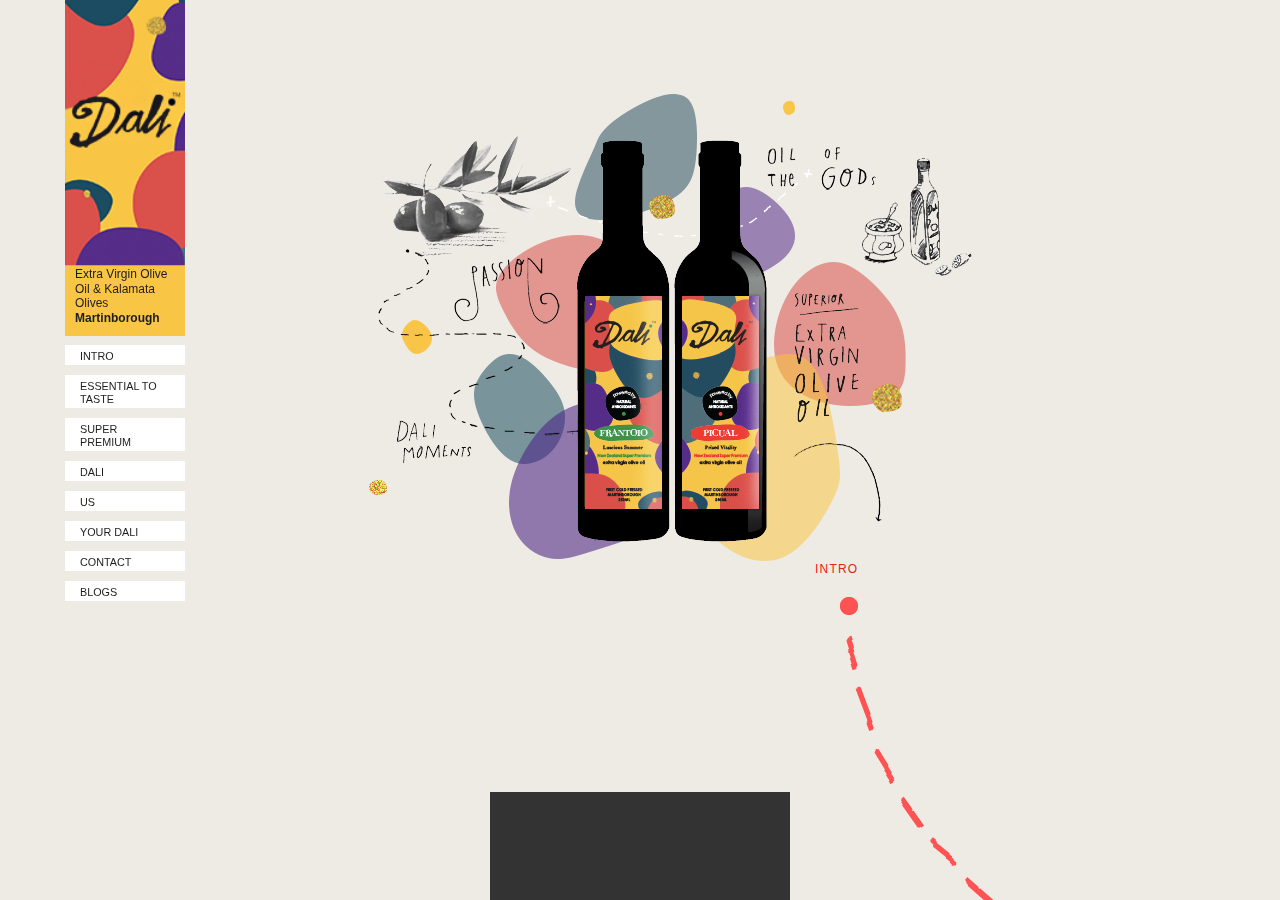
==== commit e828641a: "fixed menu highlights on selected section" ====
--- a/index.html
+++ b/index.html
@@ -24,8 +24,8 @@
 
       $('a.panel').click(function () {
         $('a.panel').removeClass('selected');
-        $(this).addClass('selected');
-        current = $(this);
+        var select = $(this).data('menu');
+        $('.panel-' + select).addClass('selected');
         $('#container').scrollTo($(this).attr('href'), 1100);
         return false;
       });
@@ -67,12 +67,13 @@
             <b>Martinborough</b></span></a></div>
       <div id="menu" class="panel">
         <ul>
-          <li><a href="#ourStory" class="panel">essential to taste</a></li>
-          <li><a href="#whyDali" class="panel">super premium</a></li>
-          <li><a href="#daliMoment" class="panel">dali</a></li>
-          <li><a href="#ourHeritage" class="panel">us</a></li>
-          <li><a href="#products" class="panel">your dali</a></li>
-          <li><a href="#contact" class="panel">contact</a></li>
+          <li><a href="#intro" class="panel panel-intro" data-menu="intro">intro</a></li>
+          <li><a href="#ourStory" class="panel panel-essential" data-menu="essential">essential to taste</a></li>
+          <li><a href="#whyDali" class="panel panel-super" data-menu="super">super premium</a></li>
+          <li><a href="#daliMoment" class="panel panel-dali" data-menu="dali">dali</a></li>
+          <li><a href="#ourHeritage" class="panel panel-us" data-menu="us">us</a></li>
+          <li><a href="#products" class="panel panel-your-dali" data-menu="your-dali">your dali</a></li>
+          <li><a href="#contact" class="panel panel-contact" data-menu="contact">contact</a></li>
           <li><a href="http://daliolives.tumblr.com" target="_blank">blogs</a></li>
         </ul>
       </div>
@@ -86,11 +87,9 @@
         <div class="content">
           <img src="pics/homepage.png" />
           <div class="journey">
-            <a href="#intro" class="panel">
-              <p>Intro</p>
-            </a>
+            <p><a href="#intro" class="panel" data-menu="intro">Intro</a></p>
             <img src="pics/welcome-ourStory.png" class="ml550" style="margin-top: 10px;" />
-            <a href="#welcome" class="panel">
+            <a href="#welcome" class="panel" data-menu="intro">
               <p style="margin-left: 570px; margin-top: 20px;">back</p>
             </a>
             <img src="pics/superior.png" style="margin-left: 600px;" />
@@ -107,11 +106,11 @@
             <source src="videos/Dali-Olives.mp4" type="video/mp4">
           </video>
           <p class="start desktop-hide">
-            <a href="#ourStory" class="panel mobile-start">Start The <br>Dali Journey</a>
+            <a href="#ourStory" class="panel mobile-start" data-menu="essential">Start The <br>Dali Journey</a>
           </p>
-          <a href="#ourStory" class="panel">
-            <p>Start The<br>Dali Journey</p>
-          </a>
+          <p style="color: #FF5252;"><a href="#ourStory" class="panel" data-menu="essential">Start The<br>Dali
+              Journey</a></p>
+
         </div>
       </div>
       <div id="clear"></div>
@@ -179,11 +178,11 @@
             </div>
           </div>
           <div class="journey">
-            <a href="#whyDali" class="panel">
+            <a href="#whyDali" class="panel" data-menu="super">
               <p style="margin-left: 630px; margin-top: 270px;">next</p>
             </a>
             <img src="pics/ourStory-whyDali.png" class="mobile-hide" style="margin-left: 680px; margin-top: -300px;" />
-            <a href="#ourStory" class="panel">
+            <a href="#ourStory" class="panel" data-menu="essential">
               <p style="margin-left: 1695px;">back</p>
             </a>
           </div>
@@ -216,11 +215,11 @@
           </div>
           <div class="journey">
             <img src="pics/oil.png" style="margin-left:650px; margin-top:-150px;">
-            <a href="#daliMoment" class="panel">
+            <a href="#daliMoment" class="panel" data-menu="dali">
               <p style="margin-left:100px; margin-top:-10px;">next</p>
             </a>
             <img src="pics/whyDali-daliMoment.png" style="margin-left:105px;" />
-            <a href="#whyDali" class="panel">
+            <a href="#whyDali" class="panel" data-menu="super">
               <p style="margin-left:420px; margin-top:-25px;">back</p>
             </a>
           </div>
@@ -258,10 +257,10 @@
           <div class="journey">
 
             <img src="pics/daliMoment-ourHeritage.png" style="margin-left:-380px; margin-top:50px;" />
-            <a href="#ourHeritage" class="panel">
+            <a href="#ourHeritage" class="panel" data-menu="us">
               <p style="margin-left:450px; margin-top:-440px;">next</p>
             </a>
-            <a href="#daliMoment" class="panel">
+            <a href="#daliMoment" class="panel" data-menu="dali">
               <p style="margin-left:-375px; margin-top:370px;">back</p>
             </a>
           </div>
@@ -322,11 +321,11 @@
           </div>
           <div class="journey">
             <img src="pics/tree.png" style="margin-left:720px; margin-top:-220px;">
-            <a href="#products" class="panel">
+            <a href="#products" class="panel" data-menu="your-dali">
               <p style="margin-left:500px; margin-top:-90px;">next</p>
             </a>
             <img src="pics/ourHeritage-products.png" style="margin-left:-325px; margin-top:10px;" />
-            <a href="#ourHeritage" class="panel">
+            <a href="#ourHeritage" class="panel" data-menu="us">
               <p style="margin-left:-335px; margin-top:-40px;">back</p>
             </a>
           </div>
@@ -452,10 +451,10 @@
             </div>
           </div>
           <div class="journey">
-            <a href="#contact" class="panel">
+            <a href="#contact" class="panel" data-menu="contact">
               <p style="margin-left:195px; margin-top:10px;">next</p>
             </a><img src="pics/products-contact.png" style="margin-left:200px;">
-            <a href="#products" class="panel">
+            <a href="#products" class="panel" data-menu="your-dali">
               <p style="margin-left:930px; margin-top:-155px;">back</p>
             </a></div>
         </div>
--- a/scripts/style.css
+++ b/scripts/style.css
@@ -156,6 +156,9 @@
 	#menuLogo {
 		height: unset;
 	}
+	#welcome {
+		height: 100vh;
+	}
 	#welcome .content {
 	    height: 100vh;
 	    margin: unset;
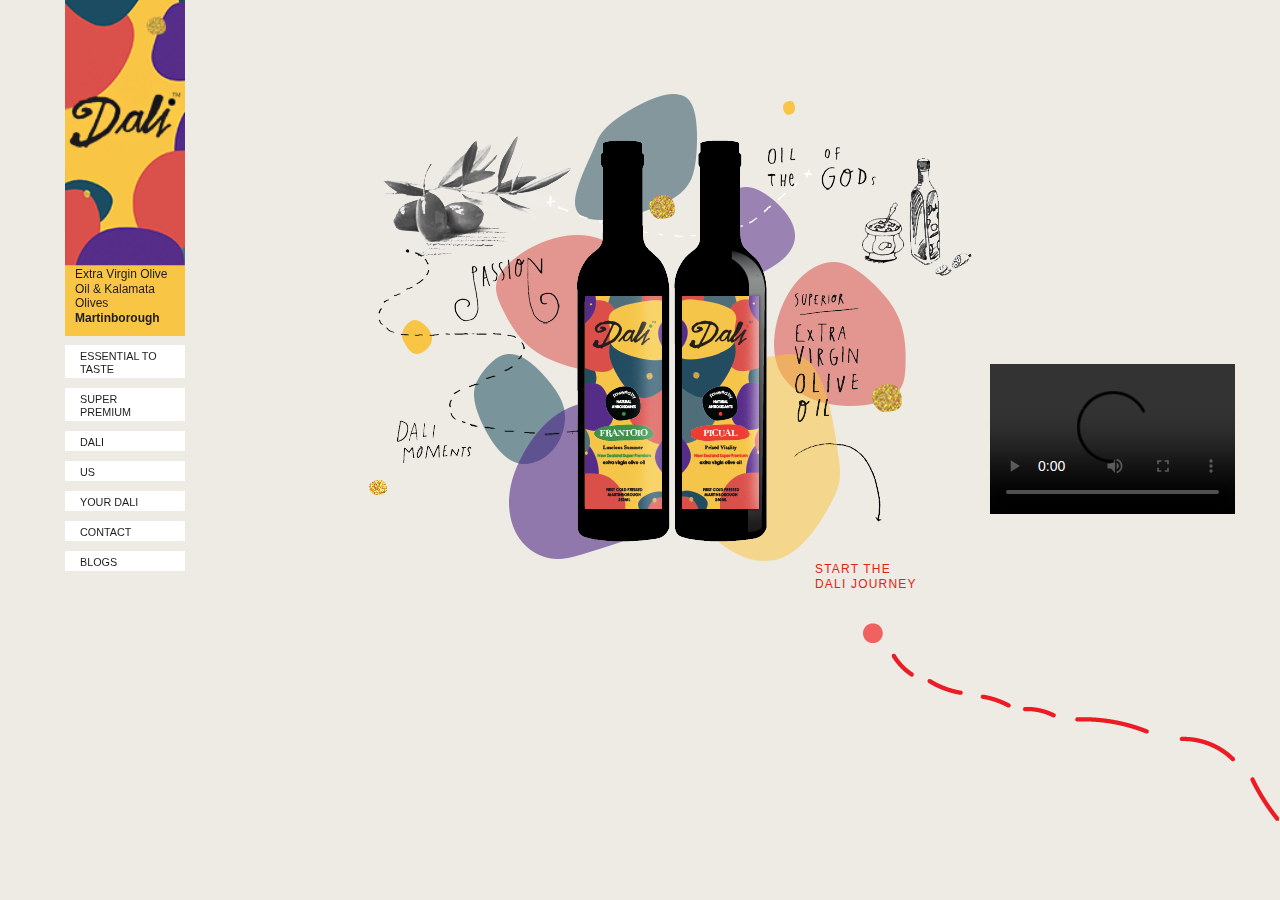
==== commit a1de710e: "fixed mobile styling and edited the path line" ====
--- a/index.html
+++ b/index.html
@@ -67,7 +67,6 @@
             <b>Martinborough</b></span></a></div>
       <div id="menu" class="panel">
         <ul>
-          <li><a href="#intro" class="panel panel-intro" data-menu="intro">intro</a></li>
           <li><a href="#ourStory" class="panel panel-essential" data-menu="essential">essential to taste</a></li>
           <li><a href="#whyDali" class="panel panel-super" data-menu="super">super premium</a></li>
           <li><a href="#daliMoment" class="panel panel-dali" data-menu="dali">dali</a></li>
@@ -86,8 +85,13 @@
       <div id="welcome" class="item">
         <div class="content">
           <img src="pics/homepage.png" />
-          <div class="journey">
-            <p><a href="#intro" class="panel" data-menu="intro">Intro</a></p>
+          <video controls class="video">
+            <source src="videos/Dali-Olives.mp4#t=1" type="video/mp4">
+          </video>
+          <p class="start">
+            <a href="#ourStory" class="panel mobile-start" data-menu="essential">Start The <br>Dali Journey</a>
+          </p>
+          <div class="journey">
             <img src="pics/welcome-ourStory.png" class="ml550" style="margin-top: 10px;" />
             <a href="#welcome" class="panel" data-menu="intro">
               <p style="margin-left: 570px; margin-top: 20px;">back</p>
@@ -98,23 +102,6 @@
       </div>
       <div id="clear"></div>
       <!-- end of welcome panel -->
-
-      <!-- intro panel -->
-      <div id="intro" class="item">
-        <div class="content" style="text-align: center;">
-          <video controls style="height: 100%;">
-            <source src="videos/Dali-Olives.mp4" type="video/mp4">
-          </video>
-          <p class="start desktop-hide">
-            <a href="#ourStory" class="panel mobile-start" data-menu="essential">Start The <br>Dali Journey</a>
-          </p>
-          <p style="color: #FF5252;"><a href="#ourStory" class="panel" data-menu="essential">Start The<br>Dali
-              Journey</a></p>
-
-        </div>
-      </div>
-      <div id="clear"></div>
-      <!-- end of intro panel -->
 
       <!-- start of ourStory panel -->
       <div id="ourStory" class="item">
--- a/scripts/style.css
+++ b/scripts/style.css
@@ -121,6 +121,14 @@
 	display: block;
 }
 
+video.video {
+    position: absolute;
+    width: 35%;
+    left: 100%;
+	top: 50%;
+	z-index: 2;
+}
+
 @media (max-width: 736px) {
 	.award-container img.awardwinning {
 		display: none;
@@ -167,11 +175,17 @@
 	#welcome .content img{
 	    width: calc(100% - 40px);
 	    left: 65px;
-	    top: 40%;
+	    top: 14%;
 	    position: absolute;
 	    transform: translateY(-50%);
 	}
-
+	video.video {
+		position: absolute;
+		width: calc(100% - 130px);
+		left: 115px;
+		bottom: 12%;
+		top: unset;
+	}
 	.content {
 	    width: 100vw;
 	    height: 100vh;
@@ -230,8 +244,9 @@
 		padding-left: 0;
 		margin-top: 0;
 		position: absolute;
-	    bottom: 25%;
-	    left: 50%;
+	    bottom: 5%;
+		left: 50%;
+		margin-bottom: 0;
 	}
 
 	.bx-wrapper .bx-pager {
@@ -269,7 +284,7 @@
 		height: 10px;
 		background-color: #E42313;
 		border-radius: 50px;
-		top: calc(100% + 10px);
+		top: calc(100% + 2px);
 	    left: 50%;
 	}
 }
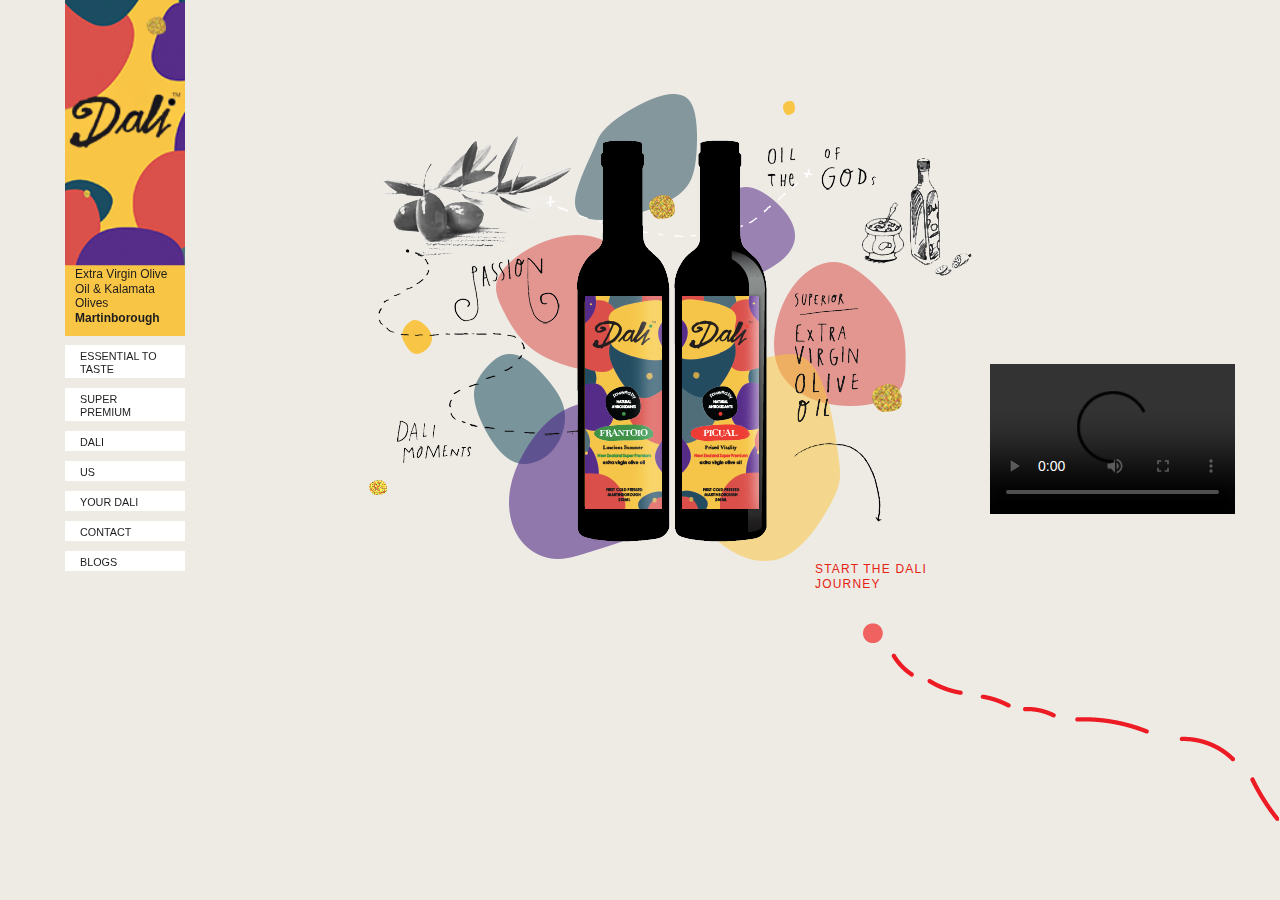
==== commit a2e92046: "mobile styling fixes" ====
--- a/index.html
+++ b/index.html
@@ -11,7 +11,7 @@
   <title>The Dali Journey</title>
 
   <link rel="stylesheet" href="scripts/reset.css?v=1" type="text/css" />
-  <link rel="stylesheet" href="scripts/style.css?v=8" type="text/css" />
+  <link rel="stylesheet" href="scripts/style.css?v=10" type="text/css" />
   <link rel="stylesheet" href="scripts/jquery.bxslider.css" type="text/css" />
 
   <script src="http://ajax.googleapis.com/ajax/libs/jquery/1.8.2/jquery.min.js"></script>
@@ -89,7 +89,7 @@
             <source src="videos/Dali-Olives.mp4#t=1" type="video/mp4">
           </video>
           <p class="start">
-            <a href="#ourStory" class="panel mobile-start" data-menu="essential">Start The <br>Dali Journey</a>
+            <a href="#ourStory" class="panel mobile-start" data-menu="essential">Start The Dali Journey</a>
           </p>
           <div class="journey">
             <img src="pics/welcome-ourStory.png" class="ml550" style="margin-top: 10px;" />
--- a/scripts/style.css
+++ b/scripts/style.css
@@ -175,15 +175,15 @@
 	#welcome .content img{
 	    width: calc(100% - 40px);
 	    left: 65px;
-	    top: 14%;
+	    top: 13%;
 	    position: absolute;
 	    transform: translateY(-50%);
 	}
 	video.video {
 		position: absolute;
-		width: calc(100% - 130px);
-		left: 115px;
-		bottom: 12%;
+		width: calc(100% - 140px);
+		left: 120px;
+		bottom: 21%;
 		top: unset;
 	}
 	.content {
@@ -241,12 +241,13 @@
 	}
 
 	#welcome p.start {
-		padding-left: 0;
-		margin-top: 0;
-		position: absolute;
-	    bottom: 5%;
-		left: 50%;
-		margin-bottom: 0;
+	    padding-left: 0;
+	    margin-top: 0;
+	    position: absolute;
+	    bottom: 18%;
+	    left: 30%;
+	    margin-bottom: 0;
+	    width: 100%;
 	}
 
 	.bx-wrapper .bx-pager {
